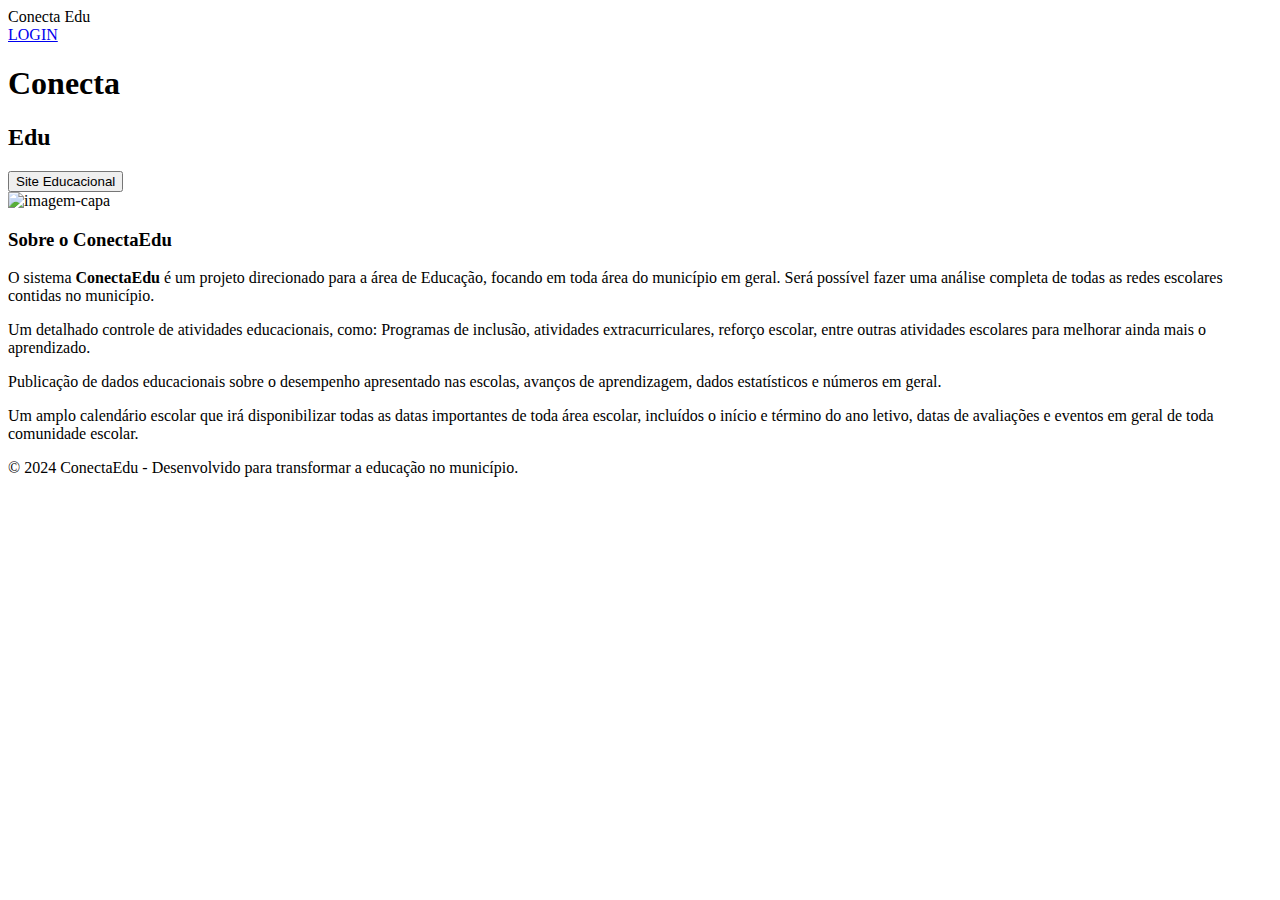
==== index.html @ b82da66c "Projeto Base ConectaEduWeb" ====
<!DOCTYPE html>
<html lang="pt-br">
<head>
    <meta charset="UTF-8">
    <meta name="viewport" content="width=device-width, initial-scale=1.0">
    <title>Conecta Edu</title>
    <link rel="shortcut icon" href="../ConectaEduWeb/infraestructure/assets/icons/icon.png" type="image/x-icon">
    <link rel="stylesheet" href="../ConectaEduWeb/infraestructure/assets/css/styles.css">
</head>
<body>
    <header>
        <div class="logo">
            Conecta Edu
        </div>
        <a href="../ConectaEduWeb/infraestructure/pages/login.html" class="login-btn">LOGIN</a>
        <!--Botoes de teste para direcionar a paginas 
        <a href="../infraestructure/pages/usuario.html" class="login-btn">Usuario</a>
        <a href="../infraestructure/pages/admin.html" class="login-btn">Admin</a>
        Botoes de teste para direcionar a paginas -->
    </header>

    <main>
        <div class="principal">
            <h1>Conecta</h1>
            <h2>Edu</h2>
            <button class="edu-btn">Site Educacional</button>
        </div>
        <div class="imagem">
            <!-- Substitua pelo caminho da imagem -->
            <img src="../ConectaEduWeb/infraestructure/assets/images/livros.png" alt="imagem-capa">
        </div>
    </main>

    <!-- Informações sobre o projeto  -->
    <section class="sobre-projeto">
        <h3>Sobre o ConectaEdu</h3>
        <p>
            O sistema <strong>ConectaEdu</strong> é um projeto direcionado para a área de Educação, focando em toda área do município em geral. 
            Será possível fazer uma análise completa de todas as redes escolares contidas no município.
        </p>
        <p>
            Um detalhado controle de atividades educacionais, como: Programas de inclusão, atividades extracurriculares, reforço escolar, entre outras 
            atividades escolares para melhorar ainda mais o aprendizado.
        </p>
        <p>
            Publicação de dados educacionais sobre o desempenho apresentado nas escolas, avanços de aprendizagem, dados estatísticos e números em geral. 
        </p>
        <p>
            Um amplo calendário escolar que irá disponibilizar todas as datas importantes de toda área escolar, incluídos o início e término do ano letivo, 
            datas de avaliações e eventos em geral de toda comunidade escolar.
        </p>
    </section>

    <!-- Rodape -->
    <footer>
        <p>© 2024 ConectaEdu - Desenvolvido para transformar a educação no município.</p>
    </footer>
</body>

</html>
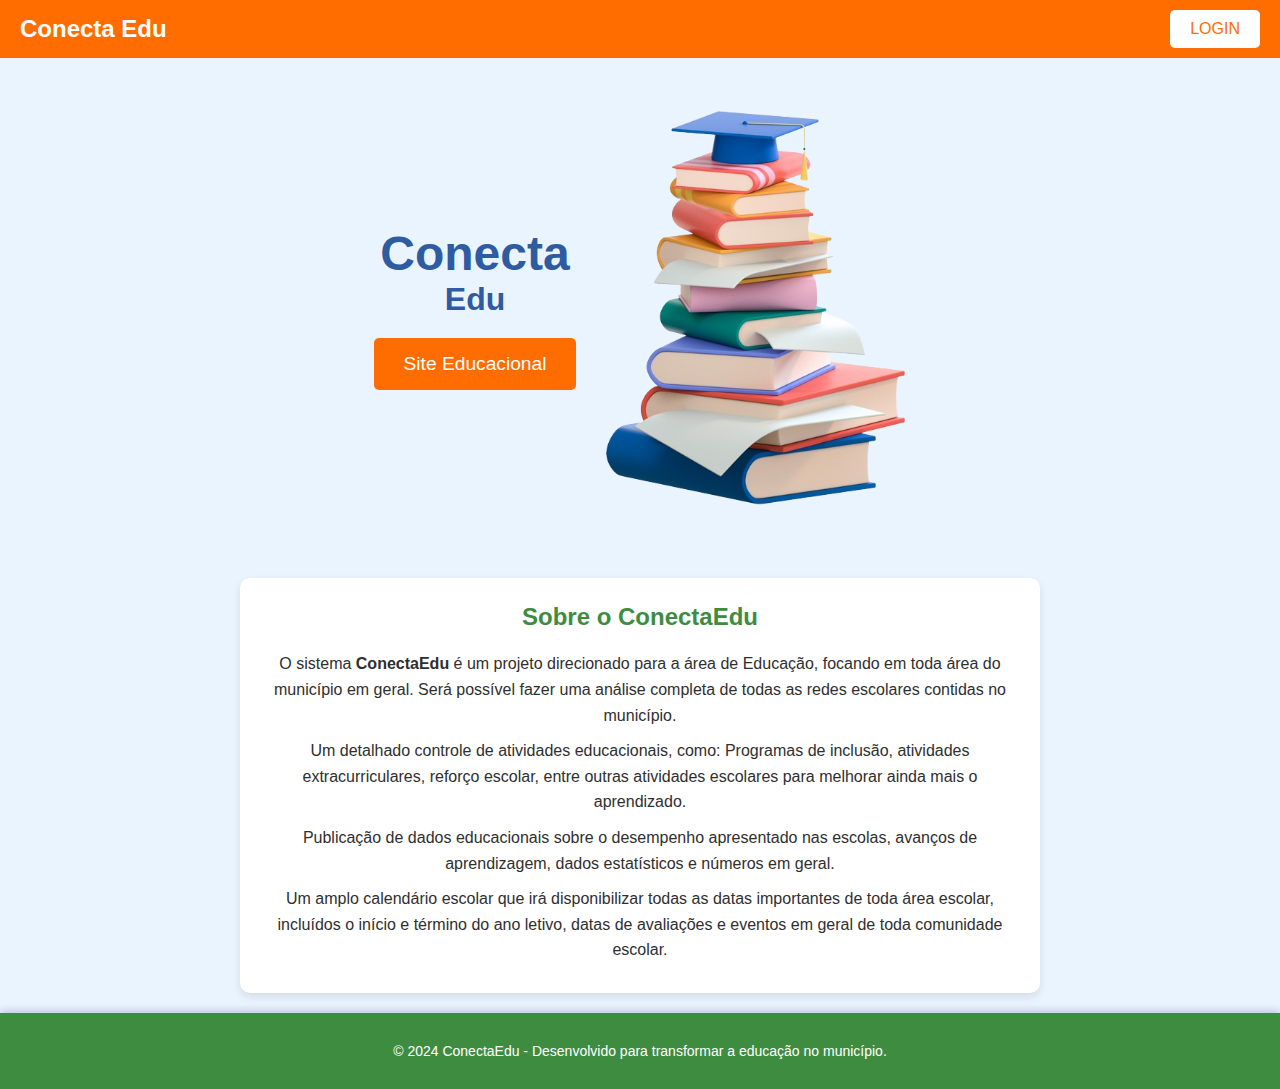
==== commit 50861bec: "Add: Dados da Escola, Formulário de Feriados e mostrar Feriados" ====
--- a/index.html
+++ b/index.html
@@ -4,15 +4,15 @@
     <meta charset="UTF-8">
     <meta name="viewport" content="width=device-width, initial-scale=1.0">
     <title>Conecta Edu</title>
-    <link rel="shortcut icon" href="../ConectaEduWeb/infraestructure/assets/icons/icon.png" type="image/x-icon">
-    <link rel="stylesheet" href="../ConectaEduWeb/infraestructure/assets/css/styles.css">
+    <link rel="shortcut icon" href="../infraestructure/assets/icons/icon.png" type="image/x-icon">
+    <link rel="stylesheet" href="../infraestructure/assets/css/styles.css">
 </head>
 <body>
     <header>
         <div class="logo">
             Conecta Edu
         </div>
-        <a href="../ConectaEduWeb/infraestructure/pages/login.html" class="login-btn">LOGIN</a>
+        <a href="../infraestructure/pages/login.html" class="login-btn">LOGIN</a>
         <!--Botoes de teste para direcionar a paginas 
         <a href="../infraestructure/pages/usuario.html" class="login-btn">Usuario</a>
         <a href="../infraestructure/pages/admin.html" class="login-btn">Admin</a>
@@ -27,7 +27,7 @@
         </div>
         <div class="imagem">
             <!-- Substitua pelo caminho da imagem -->
-            <img src="../ConectaEduWeb/infraestructure/assets/images/livros.png" alt="imagem-capa">
+            <img src="../infraestructure/assets/images/livros.png" alt="imagem-capa">
         </div>
     </main>
 
--- a/infraestructure/assets/css/styles.css
+++ b/infraestructure/assets/css/styles.css
@@ -0,0 +1,146 @@
+/* cores */
+:root {
+    --cor-fundo: #e2f0d9;
+    --cor-destaque: #3e8c3f;
+    --cor-escuro: #2f2f2f;
+    --cor-titulo: #2f5ba1; /* Azul do título */
+    --cor-header: #ff6d00; /* Laranja do header e botão */
+}
+
+/* reset básico */
+* {
+    margin: 0;
+    padding: 0;
+    box-sizing: border-box;
+}
+
+body {
+    font-family: Arial, sans-serif;
+    background-color: #eaf4ff; /* Azul claro */
+    color: var(--cor-escuro);
+    text-align: center;
+}
+
+/* header */
+header {
+    background-color: var(--cor-header);
+    padding: 10px 20px;
+    display: flex;
+    justify-content: space-between;
+    align-items: center;
+}
+
+header .logo {
+    font-size: 1.5rem;
+    font-weight: bold;
+    color: white;
+}
+
+.login-btn {
+    background-color: white;
+    color: var(--cor-header);
+    border: none;
+    text-decoration: none;
+    padding: 10px 20px;
+    border-radius: 5px;
+    cursor: pointer;
+    font-size: 1rem;
+}
+
+.login-btn:hover {
+    background-color: #ffd6a6;
+}
+
+main {
+    display: flex;
+    flex-direction: row;
+    align-items: center;
+    justify-content: center;
+    padding: 50px;
+    gap: 30px;
+    flex-grow: 1;
+}
+
+.principal h1 {
+    font-size: 3rem;
+    color: var(--cor-titulo);
+    margin-bottom: 0;
+}
+
+.principal h2 {
+    font-size: 2rem;
+    color: var(--cor-titulo);
+    margin-bottom: 20px;
+}
+
+.edu-btn {
+    background-color: var(--cor-header);
+    color: white;
+    border: none;
+    padding: 15px 30px;
+    border-radius: 5px;
+    font-size: 1.2rem;
+    cursor: pointer;
+}
+
+.edu-btn:hover {
+    background-color: #ffa366;
+}
+
+/* espaço para imagem */
+.imagem {
+    width: 300px;
+    height: 400px;
+    display: flex;
+    align-items: center;
+    justify-content: center;
+}
+
+.imagem img {
+    max-width: 100%;
+    max-height: 100%;
+    display: block;
+}
+
+/* Seção de informações sobre o projeto */
+.sobre-projeto {
+    background-color: #fff;
+    padding: 20px;
+    margin: 20px auto;
+    border-radius: 10px;
+    box-shadow: 0 4px 8px rgba(0, 0, 0, 0.1);
+    max-width: 800px;
+    line-height: 1.6;
+}
+
+.sobre-projeto h3 {
+    color: #3e8c3f;
+    text-align: center;
+    margin-bottom: 15px;
+    font-size: 24px;
+}
+
+.sobre-projeto p {
+    color: #2f2f2f;
+    font-size: 16px;
+    margin-bottom: 10px;
+}
+
+/* Rodapé */
+footer {
+    background-color: #3e8c3f;
+    color: white;
+    text-align: center;
+    padding: 30px 0;
+    position: relative;
+    width: 100%;
+    margin-top: 20px;
+    box-shadow: 0 -2px 8px rgba(0, 0, 0, 0.2);
+    font-size: 14px;
+}
+
+footer p {
+    margin: 0;
+    font-family: Arial, sans-serif;
+}
+
